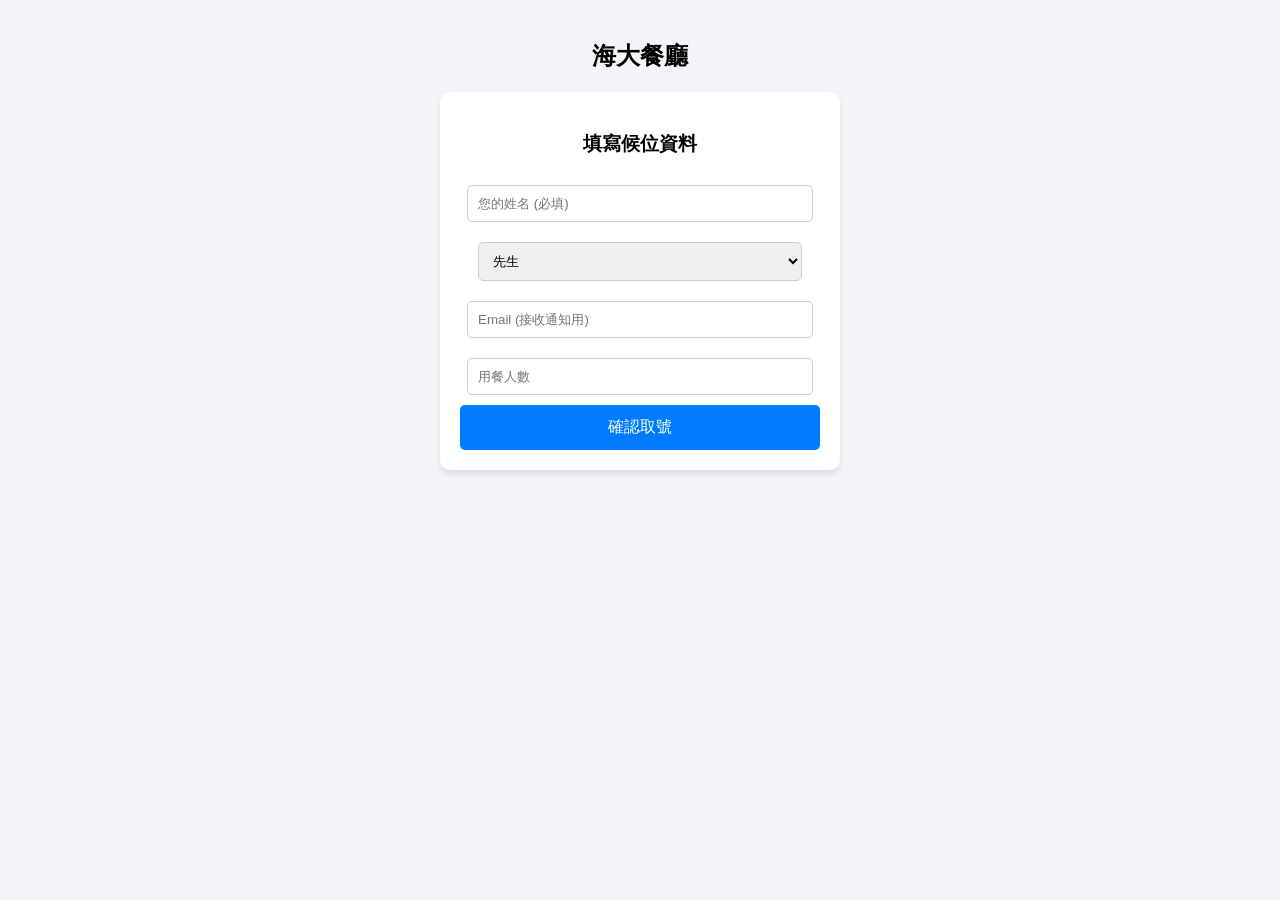
==== waitlist/index.html @ ccd80c0e "Update index.html" ====
<!DOCTYPE html>
<html lang="zh-TW">
<head>
    <meta charset="UTF-8">
    <meta name="viewport" content="width=device-width, initial-scale=1.0">
    <title><span class="restaurant-name"></span> 候位系統</title>
    <style>
        body { font-family: 'Segoe UI', sans-serif; background: #f4f4f9; padding: 20px; max-width: 400px; margin: 0 auto; text-align: center; }
        .card { background: white; padding: 20px; border-radius: 10px; box-shadow: 0 4px 6px rgba(0,0,0,0.1); margin-bottom: 20px; }
        input, select { width: 90%; padding: 10px; margin: 10px 0; border: 1px solid #ccc; border-radius: 5px; }
        button { width: 100%; padding: 12px; background: #007bff; color: white; border: none; border-radius: 5px; font-size: 16px; cursor: pointer; }
        button:hover { background: #0056b3; }
        .hidden { display: none; }
        .danger { background: #dc3545; margin-top: 15px; }
        .danger:hover { background: #c82333; }
        #status-card h1 { font-size: 48px; margin: 10px 0; color: #007bff; }
    </style>
</head>
<body>
    <h2 class="restaurant-name"></h2>

    <!-- 填寫資料區 -->
    <div id="join-card" class="card">
        <h3>填寫候位資料</h3>
        <input type="text" id="name" placeholder="您的姓名 (必填)" required>
        <select id="gender">
            <option value="先生">先生</option>
            <option value="小姐">小姐</option>
        </select>
        <input type="email" id="email" placeholder="Email (接收通知用)" required>
        <input type="number" id="party_size" placeholder="用餐人數" min="1" required>
        <button onclick="joinQueue()">確認取號</button>
    </div>

    <!-- 狀態顯示區 -->
    <div id="status-card" class="card hidden">
        <h3>您的候位號碼</h3>
        <h1 id="my-id">--</h1>
        <p>目前狀態：<strong id="my-status">等候中</strong></p>
        <p>您前面還有 <strong id="ahead-count" style="font-size: 24px; color: red;">--</strong> 組</p>
        <button class="danger" onclick="leaveQueue()">取消候位</button>
    </div>

    <script src="app.js"></script>
    <script>
        let myId = localStorage.getItem('waitlist_id');
        let pollingInterval = null;

        if (myId) showStatusMode();

        async function joinQueue() {
            const name = document.getElementById('name').value;
            const email = document.getElementById('email').value;
            if (!name || !email) return alert("請填寫姓名與 Email");

            const data = {
                action: 'join',
                name: name,
                gender: document.getElementById('gender').value,
                email: email,
                party_size: document.getElementById('party_size').value
            };
            const res = await postData(data);
            if (res.error) return alert(res.error);
            
            myId = res.id;
            localStorage.setItem('waitlist_id', myId);
            showStatusMode();
            updateStatus();
        }

        function showStatusMode() {
            document.getElementById('join-card').classList.add('hidden');
            document.getElementById('status-card').classList.remove('hidden');
            document.getElementById('my-id').innerText = myId;
            pollingInterval = setInterval(updateStatus, 5000); // 每 5 秒更新
        }

        async function updateStatus() {
            const res = await fetch(`${API_URL}?action=status&id=${myId}`).then(r => r.json());
            if (res.error) {
                alert("您的候位已結束 (可能已入座或取消)");
                localStorage.removeItem('waitlist_id');
                location.reload();
            } else {
                document.getElementById('ahead-count').innerText = res.ahead;
                document.getElementById('my-status').innerText = res.status === 'notified' ? '⚠️ 已發送通知，請盡速報到' : '等候中';
            }
        }

        async function leaveQueue() {
            if (!confirm("確定要取消候位嗎？")) return;
            await postData({ action: 'leave', id: myId });
            localStorage.removeItem('waitlist_id');
            location.reload();
        }
    </script>
</body>
</html>
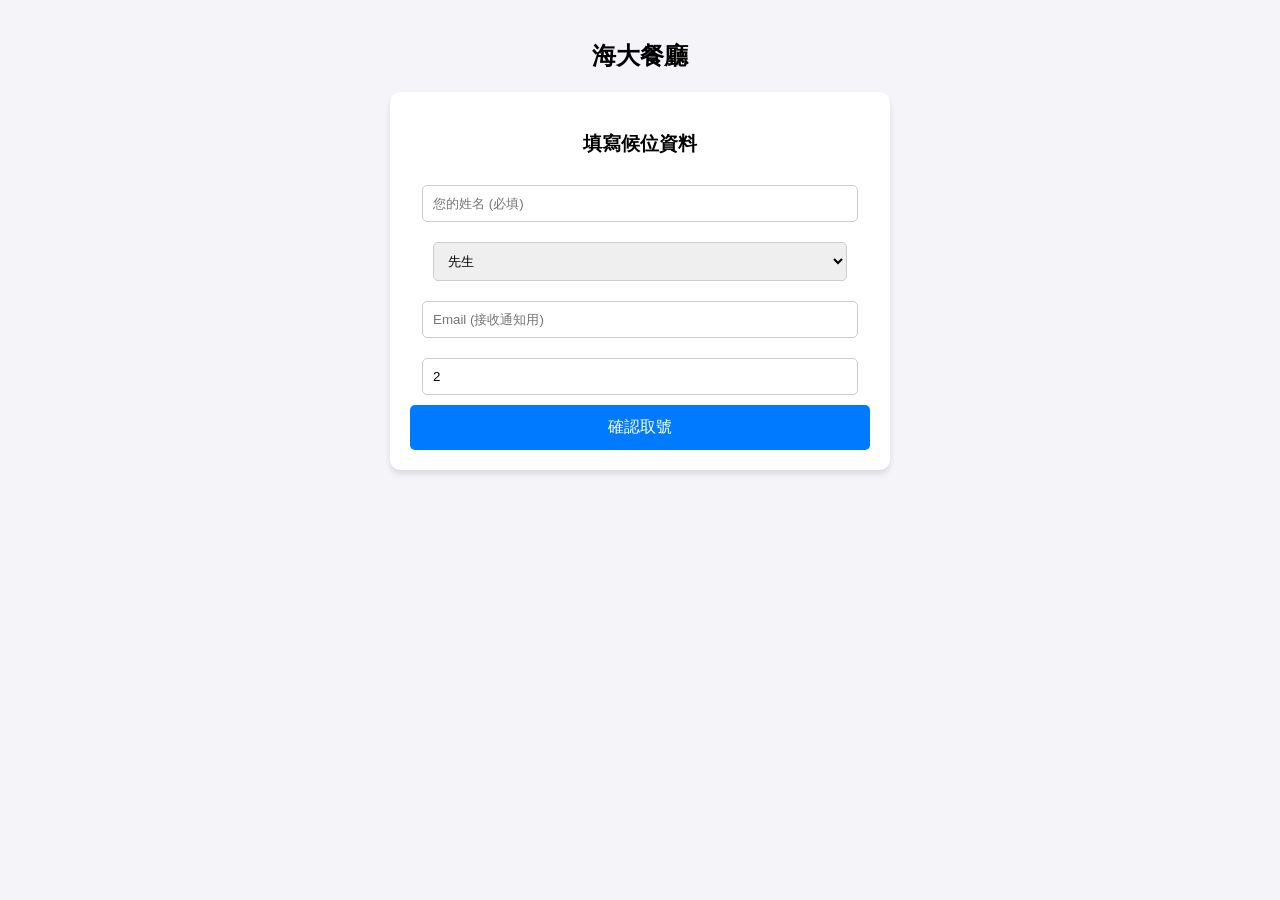
==== commit f4a62cd5: "Add files via upload" ====
--- a/waitlist/index.html
+++ b/waitlist/index.html
@@ -4,17 +4,7 @@
     <meta charset="UTF-8">
     <meta name="viewport" content="width=device-width, initial-scale=1.0">
     <title><span class="restaurant-name"></span> 候位系統</title>
-    <style>
-        body { font-family: 'Segoe UI', sans-serif; background: #f4f4f9; padding: 20px; max-width: 400px; margin: 0 auto; text-align: center; }
-        .card { background: white; padding: 20px; border-radius: 10px; box-shadow: 0 4px 6px rgba(0,0,0,0.1); margin-bottom: 20px; }
-        input, select { width: 90%; padding: 10px; margin: 10px 0; border: 1px solid #ccc; border-radius: 5px; }
-        button { width: 100%; padding: 12px; background: #007bff; color: white; border: none; border-radius: 5px; font-size: 16px; cursor: pointer; }
-        button:hover { background: #0056b3; }
-        .hidden { display: none; }
-        .danger { background: #dc3545; margin-top: 15px; }
-        .danger:hover { background: #c82333; }
-        #status-card h1 { font-size: 48px; margin: 10px 0; color: #007bff; }
-    </style>
+    <link rel="stylesheet" href="waitlist.css">
 </head>
 <body>
     <h2 class="restaurant-name"></h2>
@@ -28,7 +18,7 @@
             <option value="小姐">小姐</option>
         </select>
         <input type="email" id="email" placeholder="Email (接收通知用)" required>
-        <input type="number" id="party_size" placeholder="用餐人數" min="1" required>
+        <input type="number" id="party_size" placeholder="用餐人數" min="1" value="2" required>
         <button onclick="joinQueue()">確認取號</button>
     </div>
 
@@ -60,8 +50,15 @@
                 email: email,
                 party_size: document.getElementById('party_size').value
             };
+            
+            document.querySelector('#join-card button').innerText = "處理中...";
             const res = await postData(data);
-            if (res.error) return alert(res.error);
+            
+            if (res.error) {
+                alert(res.error);
+                document.querySelector('#join-card button').innerText = "確認取號";
+                return;
+            }
             
             myId = res.id;
             localStorage.setItem('waitlist_id', myId);
@@ -73,13 +70,13 @@
             document.getElementById('join-card').classList.add('hidden');
             document.getElementById('status-card').classList.remove('hidden');
             document.getElementById('my-id').innerText = myId;
-            pollingInterval = setInterval(updateStatus, 5000); // 每 5 秒更新
+            if (!pollingInterval) pollingInterval = setInterval(updateStatus, 5000);
         }
 
         async function updateStatus() {
             const res = await fetch(`${API_URL}?action=status&id=${myId}`).then(r => r.json());
             if (res.error) {
-                alert("您的候位已結束 (可能已入座或取消)");
+                alert("您的候位已結束 (可能已入座或自行取消)");
                 localStorage.removeItem('waitlist_id');
                 location.reload();
             } else {
@@ -96,4 +93,4 @@
         }
     </script>
 </body>
-</html>
+</html>
--- a/waitlist/waitlist.css
+++ b/waitlist/waitlist.css
@@ -0,0 +1,43 @@
+body {
+    font-family: 'Segoe UI', sans-serif;
+    background: #f4f4f9;
+    padding: 20px;
+    max-width: 500px;
+    margin: 0 auto;
+    text-align: center;
+}
+.card {
+    background: white;
+    padding: 20px;
+    border-radius: 10px;
+    box-shadow: 0 4px 6px rgba(0,0,0,0.1);
+    margin-bottom: 20px;
+}
+input, select {
+    width: 90%;
+    padding: 10px;
+    margin: 10px 0;
+    border: 1px solid #ccc;
+    border-radius: 5px;
+}
+button {
+    width: 100%;
+    padding: 12px;
+    background: #007bff;
+    color: white;
+    border: none;
+    border-radius: 5px;
+    font-size: 16px;
+    cursor: pointer;
+}
+button:hover { background: #0056b3; }
+.btn-notify { background: #ffc107; color: black; width: auto; padding: 6px 12px; }
+.btn-seat { background: #28a745; width: auto; padding: 6px 12px; }
+.btn-cancel { background: #dc3545; width: auto; padding: 6px 12px; }
+.hidden { display: none; }
+.danger { background: #dc3545; margin-top: 15px; }
+.danger:hover { background: #c82333; }
+#status-card h1 { font-size: 48px; margin: 10px 0; color: #007bff; }
+table { width: 100%; border-collapse: collapse; margin-top: 15px; }
+th, td { padding: 10px; border: 1px solid #ccc; text-align: center; }
+th { background: #007bff; color: white; }
